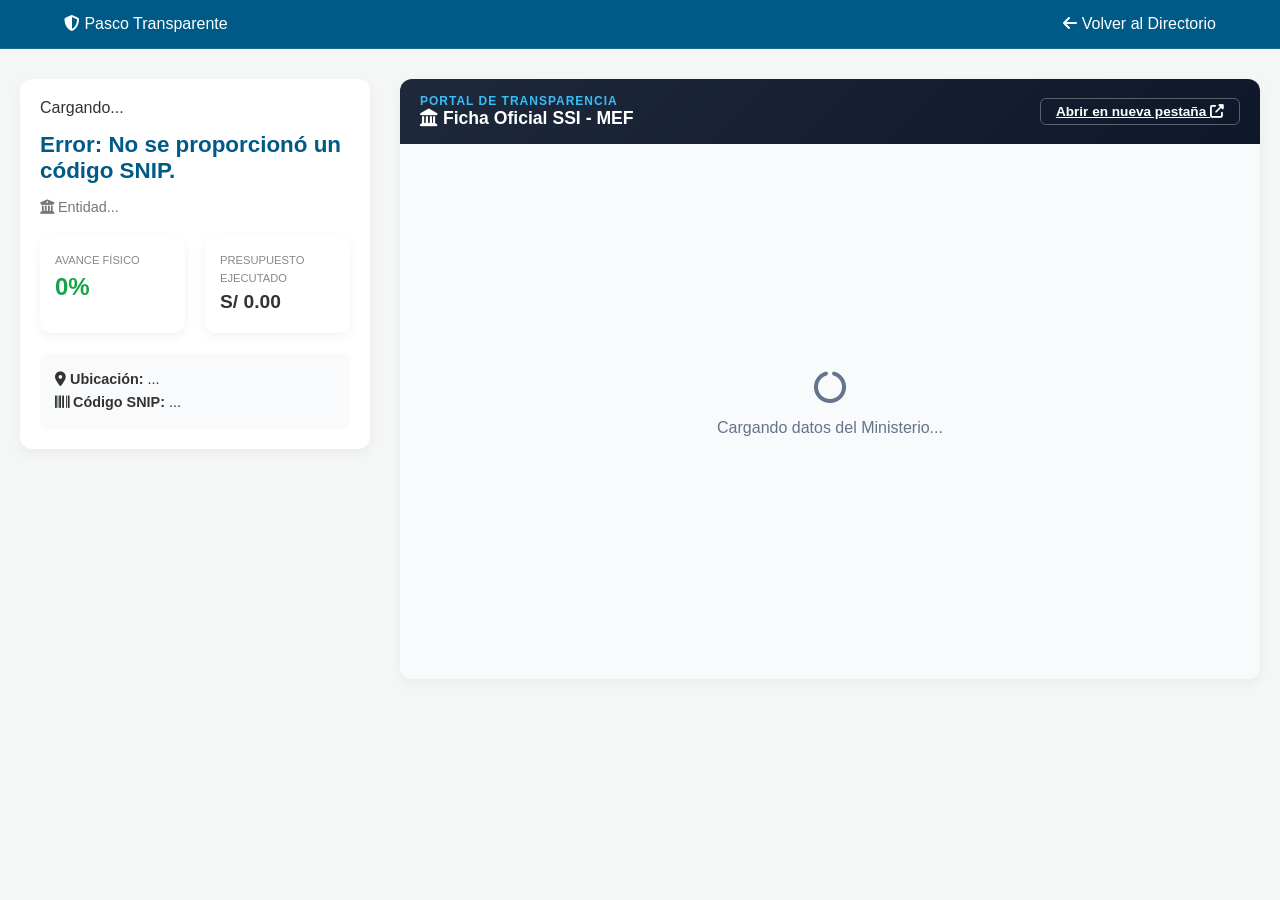
==== detalle_obra.html @ 2888a27a "cambios" ====
<!DOCTYPE html>
<html lang="es">
<head>
    <meta charset="UTF-8">
    <meta name="viewport" content="width=device-width, initial-scale=1.0">
    <title>Detalle de Obra - Pasco Transparente</title>
    <link rel="stylesheet" href="https://cdnjs.cloudflare.com/ajax/libs/font-awesome/6.4.0/css/all.min.css">
    <link rel="stylesheet" href="estilos.css">
</head>
<body class="bg-light">

    <header class="navbar" style="background: var(--primary-dark); padding: 15px 5%;">
        <div class="logo" style="color: white;"><i class="fa-solid fa-shield-halved"></i> Pasco Transparente</div>
        <a href="explorar.html" style="color: white; text-decoration: none;"><i class="fa-solid fa-arrow-left"></i> Volver al Directorio</a>
    </header>

    <main class="detalle-container">
        
        <section class="detalle-resumen card">
            <span id="det-estado" class="etiqueta-estado">Cargando...</span>
            <h1 id="det-titulo" style="font-size: 1.4rem; color: var(--primary-dark); margin: 15px 0;">Cargando título de la obra...</h1>
            <p id="det-entidad" style="color: var(--text-muted); font-size: 0.9rem; margin-bottom: 20px;"><i class="fa-solid fa-building-columns"></i> Entidad...</p>

            <div class="kpi-grid" style="grid-template-columns: 1fr 1fr; margin-bottom: 20px;">
                <div class="kpi-card" style="padding: 15px;">
                    <span style="font-size: 0.7rem; color: #888;">AVANCE FÍSICO</span>
                    <h2 id="det-avance" style="font-size: 1.5rem; color: #16a34a; margin: 5px 0;">0%</h2>
                </div>
                <div class="kpi-card" style="padding: 15px;">
                    <span style="font-size: 0.7rem; color: #888;">PRESUPUESTO EJECUTADO</span>
                    <h2 id="det-monto" style="font-size: 1.2rem; color: var(--text-main); margin: 5px 0;">S/ 0.00</h2>
                </div>
            </div>

            <div style="background: #f8fafc; padding: 15px; border-radius: 8px; font-size: 0.9rem; line-height: 1.6;">
                <strong><i class="fa-solid fa-location-dot"></i> Ubicación:</strong> <span id="det-ubicacion">...</span><br>
                <strong><i class="fa-solid fa-barcode"></i> Código SNIP:</strong> <span id="det-snip">...</span>
            </div>
        </section>

        <section class="detalle-ficha card" style="padding: 0; overflow: hidden;">
            <div style="background: linear-gradient(135deg, #1e293b 0%, #0f172a 100%); color: white; padding: 15px 20px; display: flex; justify-content: space-between; align-items: center;">
                <div>
                    <span style="display: block; font-size: 0.75rem; color: #38bdf8; font-weight: bold; letter-spacing: 1px;">PORTAL DE TRANSPARENCIA</span>
                    <h3 style="margin: 0; font-size: 1.1rem;"><i class="fa-solid fa-landmark"></i> Ficha Oficial SSI - MEF</h3>
                </div>
                <a id="link-mef-externo" href="#" target="_blank" class="btn-outline" style="border-color: rgba(255,255,255,0.3); color: white; padding: 5px 15px; font-size: 0.85rem;">
                    Abrir en nueva pestaña <i class="fa-solid fa-external-link-alt ms-1"></i>
                </a>
            </div>
            
            <div style="flex-grow: 1; background: #f8fafc; position: relative;">
                <div id="mensaje-carga-iframe" style="position: absolute; top: 50%; left: 50%; transform: translate(-50%, -50%); text-align: center; color: #64748b;">
                    <i class="fa-solid fa-circle-notch fa-spin fa-2x mb-2"></i>
                    <p>Cargando datos del Ministerio...</p>
                </div>
                
                <iframe id="iframe-mef" src="" width="100%" height="100%" style="border: none; min-height: 700px; position: relative; z-index: 10; display: none;"></iframe>
            </div>
        </section>

    </main>

    <script src="detalle.js"></script>
</body>
</html>
---- estilos.css ----
:root {
    --primary: #007bb5;
    --primary-dark: #005a87;
    --bg-color: #f4f7f6;
    --text-main: #333;
    --text-muted: #777;
    --white: #ffffff;
    --shadow: 0 4px 12px rgba(0,0,0,0.05);
}

body {
    background-color: var(--bg-color);
    margin: 0;
    font-family: 'Segoe UI', Roboto, sans-serif;
    color: var(--text-main);
}

/* --- HERO SECTION --- */
.hero {
    background: linear-gradient(rgba(17, 34, 51, 0.8), rgba(17, 34, 51, 0.9)), url('https://images.unsplash.com/photo-1486406146926-c627a92ad1ab?q=80&w=2070') center/cover;
    color: var(--white);
    padding: 20px 5%;
    min-height: 400px;
    display: flex;
    flex-direction: column;
}

.navbar {
    display: flex;
    justify-content: space-between;
    align-items: center;
    padding-bottom: 20px;
    border-bottom: 1px solid rgba(255,255,255,0.1);
}

.nav-links {
    list-style: none;
    display: flex;
    gap: 20px;
}

.nav-links a { color: var(--white); text-decoration: none; font-size: 0.9rem;}

.hero-content {
    text-align: center;
    max-width: 800px;
    margin: auto;
}

.hero-content h1 { font-size: 3rem; margin-bottom: 10px; }
.hero-content p { color: #ccc; line-height: 1.6; margin-bottom: 30px; }

/* Botones */
.btn-primary, .btn-outline {
    padding: 10px 24px;
    border-radius: 6px;
    cursor: pointer;
    font-weight: 600;
    border: none;
}
.btn-primary { background: var(--primary); color: white; }
.btn-outline { background: transparent; border: 1px solid white; color: white; }

/* --- CONTENEDOR DASHBOARD --- */
.dashboard-container {
    max-width: 1200px;
    margin: -40px auto 40px auto; /* Sube un poco sobre el hero */
    padding: 0 20px;
    display: flex;
    flex-direction: column;
    gap: 20px;
    position: relative;
    z-index: 10;
}

/* Tarjetas Generales */
.card, .nav-card, .kpi-card {
    background: var(--white);
    border-radius: 12px;
    box-shadow: var(--shadow);
    padding: 20px;
}

/* Nav Cards (Las 2 grandes) */
.nav-cards { display: grid; grid-template-columns: 1fr 1fr; gap: 20px; }
.nav-card { display: flex; align-items: center; gap: 15px; cursor: pointer; transition: transform 0.2s;}
.nav-card:hover { transform: translateY(-3px); }
.icon-box { width: 50px; height: 50px; border-radius: 10px; display: flex; justify-content: center; align-items: center; color: white; font-size: 1.5rem; }
.bg-blue { background: #e0f2fe; color: #0284c7; }
.bg-teal { background: #ccfbf1; color: #0f766e; }
.nav-card-text h3 { margin: 0 0 5px 0; font-size: 1.1rem; }
.nav-card-text p { margin: 0; font-size: 0.85rem; color: var(--text-muted); }
.arrow { margin-left: auto; color: #ccc; }

/* KPIs (Los 4 números) */
.kpi-grid { display: grid; grid-template-columns: repeat(4, 1fr); gap: 20px; }
.kpi-header { display: flex; justify-content: space-between; font-size: 0.8rem; font-weight: bold; color: var(--text-muted); }
.kpi-card h2 { margin: 15px 0 5px 0; font-size: 2rem; }
.kpi-card small { font-size: 0.75rem; color: #999; }
.text-green { color: #16a34a; }

/* Grid Principal (Mapa y Gráficos) */
.main-grid { display: grid; grid-template-columns: 2.5fr 1fr; gap: 20px; }
.side-widgets { display: flex; flex-direction: column; gap: 20px; }
.card-header { display: flex; justify-content: space-between; align-items: center; margin-bottom: 15px; }
.card-header h3 { margin: 0; }

/* El Mapa */
.map-container {
    height: 400px; /* IMPORTANTE: Ya no es 100vh */
    border-radius: 8px;
    background: #e9ecef;
}

/* Barras de Progreso */
.progress-bar { margin-bottom: 15px; }
.progress-label { display: flex; justify-content: space-between; font-size: 0.85rem; margin-bottom: 5px; font-weight: 600;}
.track { height: 8px; background: #eee; border-radius: 4px; overflow: hidden; }
.fill { height: 100%; border-radius: 4px; }
.bg-blue { background: var(--primary); }
.bg-purple { background: #8b5cf6; }
.bg-yellow { background: #eab308; }

.chart-container { position: relative; height: 200px; width: 100%; display: flex; justify-content: center;}
.text-center { text-align: center; }


/* MAPA */
/* --- ESTILOS EXCLUSIVOS PARA MAPA.HTML --- */
.mapa-fullscreen-body {
    margin: 0;
    padding: 0;
    overflow: hidden; /* Evita el scroll en la página entera */
}

.mapa-fullscreen {
    height: 100vh;
    width: 100vw;
    z-index: 1; /* El mapa va al fondo */
}

/* Botón flotante para regresar */
.btn-volver {
    position: absolute;
    top: 20px;
    left: 20px;
    z-index: 1000; /* Por encima del mapa de Leaflet */
    background-color: var(--white);
    color: var(--text-main);
    padding: 10px 20px;
    border-radius: 8px;
    text-decoration: none;
    font-weight: bold;
    box-shadow: 0 4px 15px rgba(0,0,0,0.15);
    display: flex;
    align-items: center;
    gap: 10px;
    transition: all 0.2s;
}

.btn-volver:hover {
    background-color: var(--primary);
    color: var(--white);
}

/* Panel lateral de filtros flotante */
.panel-filtros {
    position: absolute;
    top: 80px;
    left: 20px;
    z-index: 1000;
    background-color: rgba(255, 255, 255, 0.95);
    backdrop-filter: blur(5px);
    width: 320px;
    padding: 20px;
    border-radius: 12px;
    box-shadow: 0 5px 20px rgba(0,0,0,0.2);
    border-top: 4px solid var(--primary);
}

.panel-filtros h3 {
    margin-top: 0;
    margin-bottom: 20px;
    color: var(--primary-dark);
    display: flex;
    align-items: center;
    gap: 10px;
}

.grupo-filtro {
    margin-bottom: 15px;
}

.grupo-filtro label {
    display: block;
    font-size: 0.85rem;
    color: var(--text-muted);
    margin-bottom: 5px;
    font-weight: 600;
}

.grupo-filtro input, 
.grupo-filtro select {
    width: 100%;
    padding: 10px;
    border: 1px solid #ddd;
    border-radius: 6px;
    font-size: 0.9rem;
    outline: none;
    transition: border-color 0.2s;
}

.grupo-filtro input:focus, 
.grupo-filtro select:focus {
    border-color: var(--primary);
}

/* --- ESTILOS PARA EXPLORAR.HTML --- */
.hero-small {
    min-height: 200px;
    padding-bottom: 40px;
}
.hero-content-small { margin-top: 20px; }
.hero-content-small h1 { font-size: 2rem; margin-bottom: 5px; }

.explorar-container {
    max-width: 1200px;
    margin: -30px auto 40px auto;
    padding: 0 20px;
    display: grid;
    grid-template-columns: 300px 1fr; /* Columna izquierda fija, derecha flexible */
    gap: 30px;
    position: relative;
    z-index: 10;
}

.filtros-sidebar {
    height: fit-content;
    position: sticky;
    top: 20px;
}

.filtros-sidebar h3 { margin-top: 0; border-bottom: 1px solid #eee; padding-bottom: 15px; margin-bottom: 20px;}

/* Cuadrícula de Resultados */
.resultados-header h2 { margin-top: 0; font-size: 1.2rem; color: var(--primary-dark); }

.obras-grid {
    display: grid;
    grid-template-columns: repeat(auto-fill, minmax(320px, 1fr));
    gap: 20px;
}

/* Tarjeta de Obra Individual */
.obra-card {
    background: white;
    border-radius: 10px;
    box-shadow: var(--shadow);
    padding: 20px;
    display: flex;
    flex-direction: column;
    border-top: 4px solid var(--primary);
    transition: transform 0.2s, box-shadow 0.2s;
}

.obra-card:hover {
    transform: translateY(-5px);
    box-shadow: 0 8px 20px rgba(0,0,0,0.1);
}

.obra-card-titulo {
    font-size: 1rem;
    color: var(--text-main);
    margin: 10px 0;
    line-height: 1.4;
    display: -webkit-box;
    -webkit-line-clamp: 2; /* Corta el texto si es muy largo */
    -webkit-box-orient: vertical;
    overflow: hidden;
}

.obra-card-entidad { font-size: 0.8rem; color: var(--text-muted); margin-bottom: 15px; }
.obra-card-ubicacion { font-size: 0.85rem; color: #555; margin-bottom: 10px; }

.obra-card-footer {
    margin-top: auto;
    border-top: 1px solid #eee;
    padding-top: 15px;
}

/* --- ESTILOS PARA DETALLE_OBRA.HTML --- */
.detalle-container {
    max-width: 1300px;
    margin: 30px auto;
    padding: 0 20px;
    display: grid;
    grid-template-columns: 350px 1fr; /* Columna izquierda fija, derecha ocupa el resto */
    gap: 30px;
}

.detalle-resumen {
    height: fit-content;
    position: sticky;
    top: 20px;
}

.detalle-ficha {
    min-height: 600px;
    background: #ffffff;
    display: flex;
    flex-direction: column;
}

.scraping-area {
    flex-grow: 1;
    background: #f9fafb;
    border: 1px dashed #cbd5e1;
    border-radius: 8px;
    padding: 20px;
    overflow-y: auto;
}
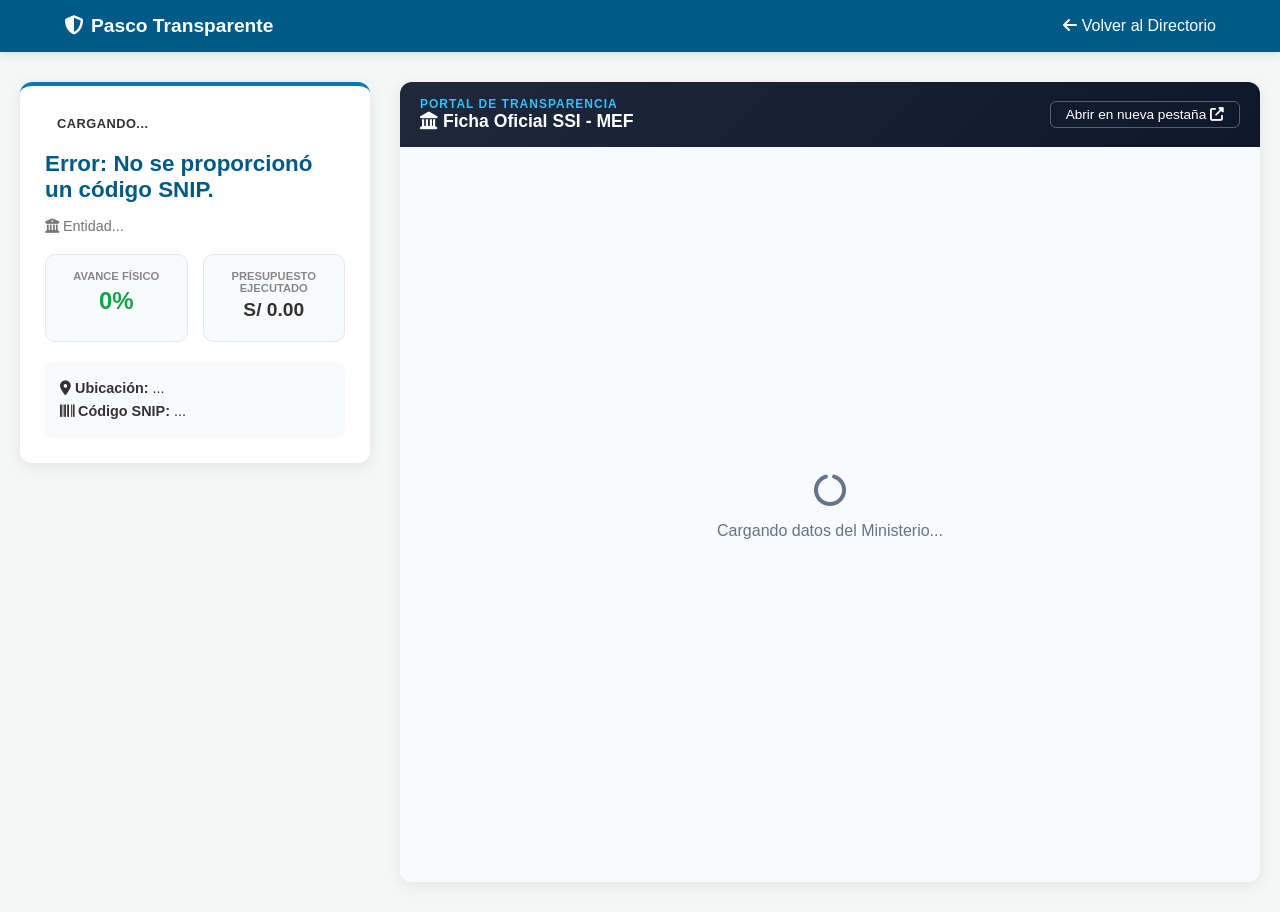
==== commit be17b634: "organizacion" ====
--- a/detalle_obra.html
+++ b/detalle_obra.html
@@ -5,12 +5,12 @@
     <meta name="viewport" content="width=device-width, initial-scale=1.0">
     <title>Detalle de Obra - Pasco Transparente</title>
     <link rel="stylesheet" href="https://cdnjs.cloudflare.com/ajax/libs/font-awesome/6.4.0/css/all.min.css">
-    <link rel="stylesheet" href="estilos.css">
+    <link rel="stylesheet" href="styles/estilos_detalle.css">
 </head>
 <body class="bg-light">
 
     <header class="navbar" style="background: var(--primary-dark); padding: 15px 5%;">
-        <div class="logo" style="color: white;"><i class="fa-solid fa-shield-halved"></i> Pasco Transparente</div>
+        <a href="index.html" class="logo" style="color: white; text-decoration:none;"><i class="fa-solid fa-shield-halved"></i> Pasco Transparente</a>
         <a href="explorar.html" style="color: white; text-decoration: none;"><i class="fa-solid fa-arrow-left"></i> Volver al Directorio</a>
     </header>
 
--- a/styles/estilos_detalle.css
+++ b/styles/estilos_detalle.css
@@ -0,0 +1,195 @@
+/* ==========================================
+   1. VARIABLES Y RESET GENERAL
+   ========================================== */
+:root {
+    --primary: #007bb5;
+    --primary-dark: #005a87;
+    --bg-color: #f4f7f6;
+    --text-main: #333333;
+    --text-muted: #777777;
+    --white: #ffffff;
+    --shadow: 0 4px 15px rgba(0,0,0,0.08);
+}
+
+* {
+    box-sizing: border-box;
+    font-family: 'Segoe UI', Roboto, Helvetica, Arial, sans-serif;
+}
+
+body {
+    background-color: var(--bg-color);
+    margin: 0;
+    padding: 0;
+    color: var(--text-main);
+}
+
+/* ==========================================
+   2. CABECERA SIMPLE
+   ========================================== */
+.navbar {
+    display: flex;
+    justify-content: space-between;
+    align-items: center;
+    background: var(--primary-dark);
+    padding: 15px 5%;
+    box-shadow: 0 2px 10px rgba(0,0,0,0.1);
+}
+
+.logo {
+    font-size: 1.2rem;
+    font-weight: bold;
+    color: var(--white);
+    text-decoration: none;
+    display: flex;
+    align-items: center;
+    gap: 8px;
+}
+
+.btn-volver {
+    color: var(--white);
+    text-decoration: none;
+    font-size: 0.95rem;
+    display: flex;
+    align-items: center;
+    gap: 8px;
+    transition: color 0.2s;
+}
+
+.btn-volver:hover {
+    color: #cbd5e1;
+}
+
+/* ==========================================
+   3. ESTRUCTURA DE DOS COLUMNAS
+   ========================================== */
+.detalle-container {
+    max-width: 1400px;
+    margin: 30px auto;
+    padding: 0 20px;
+    display: grid;
+    grid-template-columns: 350px 1fr; /* Izquierda fija, derecha ocupa el resto */
+    gap: 30px;
+    align-items: start; /* Para que la columna izquierda no se estire innecesariamente */
+}
+
+/* ==========================================
+   4. COLUMNA IZQUIERDA (RESUMEN)
+   ========================================== */
+.card {
+    background: var(--white);
+    border-radius: 12px;
+    box-shadow: var(--shadow);
+    padding: 25px;
+}
+
+.detalle-resumen {
+    position: sticky;
+    top: 20px; /* Se queda pegado mientras haces scroll en la derecha */
+    border-top: 4px solid var(--primary);
+}
+
+.etiqueta-estado {
+    display: inline-block;
+    padding: 5px 12px;
+    border-radius: 20px;
+    font-size: 0.8rem;
+    font-weight: bold;
+    text-transform: uppercase;
+    letter-spacing: 0.5px;
+}
+
+/* Tarjetitas internas de KPI (Avance y Presupuesto) */
+.kpi-grid {
+    display: grid;
+    grid-template-columns: 1fr 1fr;
+    gap: 15px;
+    margin-bottom: 25px;
+}
+
+.kpi-card {
+    background: #f8fafc;
+    border: 1px solid #e2e8f0;
+    border-radius: 10px;
+    padding: 15px;
+    text-align: center;
+}
+
+.kpi-card span {
+    display: block;
+    font-size: 0.7rem;
+    color: #64748b;
+    font-weight: 600;
+    margin-bottom: 5px;
+}
+
+.kpi-card h2 {
+    margin: 0;
+    font-size: 1.4rem;
+}
+
+/* ==========================================
+   5. COLUMNA DERECHA (IFRAME DEL MEF)
+   ========================================== */
+.detalle-ficha {
+    padding: 0; /* Quitamos el padding para que el iframe ocupe todo */
+    overflow: hidden;
+    display: flex;
+    flex-direction: column;
+    min-height: 800px; /* Altura generosa para la web del gobierno */
+}
+
+.ficha-header {
+    background: linear-gradient(135deg, #1e293b 0%, #0f172a 100%);
+    color: white;
+    padding: 15px 25px;
+    display: flex;
+    justify-content: space-between;
+    align-items: center;
+}
+
+.btn-outline {
+    background: transparent;
+    border: 1px solid rgba(255,255,255,0.3);
+    color: white;
+    padding: 8px 16px;
+    font-size: 0.85rem;
+    border-radius: 6px;
+    text-decoration: none;
+    transition: all 0.2s;
+}
+
+.btn-outline:hover {
+    background: rgba(255,255,255,0.1);
+    border-color: white;
+}
+
+.iframe-container {
+    flex-grow: 1;
+    background: #f8fafc;
+    position: relative;
+    width: 100%;
+}
+
+/* ==========================================
+   6. RESPONSIVE DESIGN (CELULARES Y TABLETS)
+   ========================================== */
+@media (max-width: 950px) {
+    .detalle-container {
+        grid-template-columns: 1fr; /* Cambia a una sola columna */
+    }
+    
+    .detalle-resumen {
+        position: relative; /* Quita el efecto sticky */
+        top: 0;
+    }
+    
+    .detalle-ficha {
+        min-height: 600px; /* Reduce un poco la altura en móviles */
+    }
+    
+    .ficha-header {
+        flex-direction: column;
+        gap: 15px;
+        text-align: center;
+    }
+}
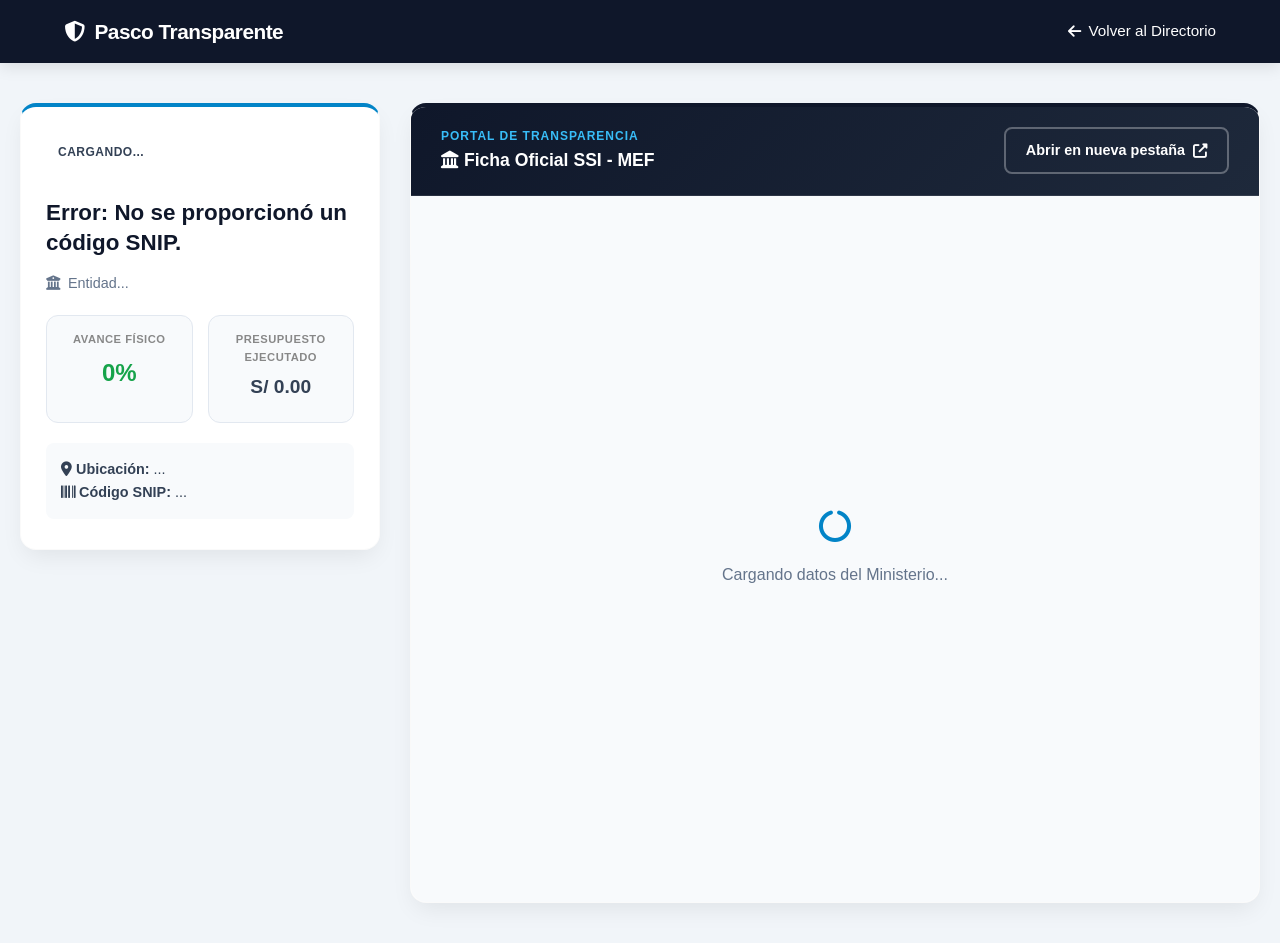
==== commit e87c1877: "ultimo" ====
--- a/detalle_obra.html
+++ b/detalle_obra.html
@@ -61,6 +61,6 @@
 
     </main>
 
-    <script src="detalle.js"></script>
+    <script src="js/detalle.js"></script>
 </body>
 </html>
--- a/styles/estilos_detalle.css
+++ b/styles/estilos_detalle.css
@@ -1,62 +1,84 @@
 /* ==========================================
-   1. VARIABLES Y RESET GENERAL
+   1. VARIABLES MODERNAS Y RESET
    ========================================== */
 :root {
-    --primary: #007bb5;
-    --primary-dark: #005a87;
-    --bg-color: #f4f7f6;
-    --text-main: #333333;
-    --text-muted: #777777;
-    --white: #ffffff;
-    --shadow: 0 4px 15px rgba(0,0,0,0.08);
+    /* Paleta de Colores Institucional Moderna */
+    --primary: #0284c7;        
+    --primary-dark: #0f172a;   
+    --primary-light: #e0f2fe;  
+    
+    --bg-app: #f1f5f9;         
+    --card-bg: #ffffff;        
+    
+    --text-main: #334155;      
+    --text-muted: #64748b;     
+    
+    /* Estados */
+    --success: #10b981;
+    --danger: #ef4444;
+    --warning: #f59e0b;
+
+    /* Sombras y Formas */
+    --shadow-sm: 0 4px 6px -1px rgba(0, 0, 0, 0.05);
+    --shadow-md: 0 10px 25px -5px rgba(0, 0, 0, 0.08);
+    --shadow-hover: 0 20px 25px -5px rgba(0, 0, 0, 0.1);
+    --radius-card: 16px;
+    --radius-btn: 8px;
 }
 
 * {
     box-sizing: border-box;
-    font-family: 'Segoe UI', Roboto, Helvetica, Arial, sans-serif;
-}
-
-body {
-    background-color: var(--bg-color);
+    font-family: 'Inter', 'Segoe UI', Roboto, Helvetica, Arial, sans-serif;
     margin: 0;
     padding: 0;
+}
+
+body {
+    background-color: var(--bg-app);
     color: var(--text-main);
-}
-
-/* ==========================================
-   2. CABECERA SIMPLE
+    line-height: 1.6;
+}
+
+/* ==========================================
+   2. CABECERA REDUCIDA ( NAVBAR )
    ========================================== */
 .navbar {
     display: flex;
     justify-content: space-between;
     align-items: center;
-    background: var(--primary-dark);
+    background: linear-gradient(135deg, rgba(15, 23, 42, 0.98) 0%, rgba(2, 132, 199, 0.9) 100%);
     padding: 15px 5%;
-    box-shadow: 0 2px 10px rgba(0,0,0,0.1);
+    box-shadow: 0 4px 15px rgba(0,0,0,0.1);
+    position: sticky;
+    top: 0;
+    z-index: 100;
 }
 
 .logo {
-    font-size: 1.2rem;
-    font-weight: bold;
-    color: var(--white);
+    font-size: 1.3rem;
+    font-weight: 800;
+    letter-spacing: -0.5px;
+    color: white;
     text-decoration: none;
     display: flex;
     align-items: center;
-    gap: 8px;
-}
-
-.btn-volver {
-    color: var(--white);
+    gap: 10px;
+}
+
+.navbar a:not(.logo) {
+    color: rgba(255, 255, 255, 0.85);
     text-decoration: none;
     font-size: 0.95rem;
+    font-weight: 500;
     display: flex;
     align-items: center;
     gap: 8px;
-    transition: color 0.2s;
-}
-
-.btn-volver:hover {
-    color: #cbd5e1;
+    transition: color 0.3s ease, transform 0.3s ease;
+}
+
+.navbar a:not(.logo):hover {
+    color: white;
+    transform: translateX(-3px); /* Pequeña animación hacia la izquierda */
 }
 
 /* ==========================================
@@ -64,38 +86,58 @@
    ========================================== */
 .detalle-container {
     max-width: 1400px;
-    margin: 30px auto;
+    margin: 40px auto;
     padding: 0 20px;
     display: grid;
-    grid-template-columns: 350px 1fr; /* Izquierda fija, derecha ocupa el resto */
+    grid-template-columns: 360px 1fr; /* Izquierda fija, derecha ocupa el resto */
     gap: 30px;
-    align-items: start; /* Para que la columna izquierda no se estire innecesariamente */
+    align-items: start;
 }
 
 /* ==========================================
    4. COLUMNA IZQUIERDA (RESUMEN)
    ========================================== */
 .card {
-    background: var(--white);
-    border-radius: 12px;
-    box-shadow: var(--shadow);
-    padding: 25px;
+    background: var(--card-bg);
+    border-radius: var(--radius-card);
+    box-shadow: var(--shadow-md);
+    border: 1px solid rgba(0,0,0,0.02);
 }
 
 .detalle-resumen {
     position: sticky;
-    top: 20px; /* Se queda pegado mientras haces scroll en la derecha */
+    top: 90px; /* Queda flotando al hacer scroll, respetando el navbar */
+    padding: 30px 25px;
     border-top: 4px solid var(--primary);
 }
 
 .etiqueta-estado {
     display: inline-block;
-    padding: 5px 12px;
+    padding: 6px 12px;
     border-radius: 20px;
-    font-size: 0.8rem;
-    font-weight: bold;
+    font-size: 0.75rem;
+    font-weight: 700;
     text-transform: uppercase;
     letter-spacing: 0.5px;
+    margin-bottom: 15px;
+}
+
+#det-titulo {
+    font-size: 1.3rem;
+    color: var(--primary-dark);
+    font-weight: 800;
+    line-height: 1.3;
+    margin-bottom: 10px;
+}
+
+#det-entidad {
+    color: var(--text-muted);
+    font-size: 0.9rem;
+    font-weight: 500;
+    margin-bottom: 25px;
+    display: flex;
+    align-items: center;
+    gap: 8px;
 }
 
 /* Tarjetitas internas de KPI (Avance y Presupuesto) */
@@ -109,87 +151,150 @@
 .kpi-card {
     background: #f8fafc;
     border: 1px solid #e2e8f0;
-    border-radius: 10px;
+    border-radius: 12px;
     padding: 15px;
     text-align: center;
+    transition: transform 0.2s, box-shadow 0.2s;
+}
+
+.kpi-card:hover {
+    transform: translateY(-3px);
+    box-shadow: var(--shadow-sm);
+    border-color: #cbd5e1;
 }
 
 .kpi-card span {
     display: block;
     font-size: 0.7rem;
-    color: #64748b;
-    font-weight: 600;
+    color: var(--text-muted);
+    font-weight: 700;
     margin-bottom: 5px;
+    text-transform: uppercase;
+    letter-spacing: 0.5px;
 }
 
 .kpi-card h2 {
     margin: 0;
-    font-size: 1.4rem;
+    font-size: 1.5rem;
+    font-weight: 800;
+}
+
+.kpi-card h2#det-avance { color: var(--success); }
+.kpi-card h2#det-monto { color: var(--text-main); }
+
+/* Caja de Ubicación y SNIP */
+.info-extra {
+    background: #f8fafc;
+    padding: 20px;
+    border-radius: 12px;
+    font-size: 0.9rem;
+    line-height: 1.8;
+    color: var(--text-main);
+    border: 1px solid #e2e8f0;
+}
+
+.info-extra strong {
+    color: var(--primary-dark);
+    font-weight: 600;
 }
 
 /* ==========================================
    5. COLUMNA DERECHA (IFRAME DEL MEF)
    ========================================== */
 .detalle-ficha {
-    padding: 0; /* Quitamos el padding para que el iframe ocupe todo */
+    padding: 0 !important; /* Forzamos quitar padding para diseño limpio */
     overflow: hidden;
     display: flex;
     flex-direction: column;
-    min-height: 800px; /* Altura generosa para la web del gobierno */
-}
-
-.ficha-header {
-    background: linear-gradient(135deg, #1e293b 0%, #0f172a 100%);
-    color: white;
-    padding: 15px 25px;
-    display: flex;
-    justify-content: space-between;
-    align-items: center;
+    min-height: 800px;
+    border-top: 4px solid var(--primary-dark);
+}
+
+.detalle-ficha > div:first-child {
+    background: linear-gradient(135deg, #0f172a 0%, #1e293b 100%) !important;
+    padding: 20px 30px !important;
+    display: flex !important;
+    justify-content: space-between !important;
+    align-items: center !important;
+    border-bottom: 1px solid rgba(255,255,255,0.1);
 }
 
 .btn-outline {
     background: transparent;
-    border: 1px solid rgba(255,255,255,0.3);
-    color: white;
-    padding: 8px 16px;
-    font-size: 0.85rem;
-    border-radius: 6px;
+    border: 2px solid rgba(255,255,255,0.3) !important;
+    color: white !important;
+    padding: 10px 20px !important;
+    font-size: 0.9rem !important;
+    font-weight: 600;
+    border-radius: var(--radius-btn) !important;
     text-decoration: none;
-    transition: all 0.2s;
+    transition: all 0.3s ease !important;
+    display: inline-flex;
+    align-items: center;
+    gap: 8px;
 }
 
 .btn-outline:hover {
-    background: rgba(255,255,255,0.1);
-    border-color: white;
-}
-
-.iframe-container {
+    background: rgba(255,255,255,0.1) !important;
+    border-color: white !important;
+    transform: translateY(-2px);
+}
+
+/* Contenedor del Iframe */
+#contenedor-scraping, .iframe-container {
     flex-grow: 1;
     background: #f8fafc;
     position: relative;
     width: 100%;
 }
 
+#mensaje-carga-iframe {
+    display: flex;
+    flex-direction: column;
+    align-items: center;
+    justify-content: center;
+    height: 100%;
+    color: var(--text-muted);
+}
+
+#mensaje-carga-iframe i {
+    color: var(--primary);
+    margin-bottom: 20px;
+}
+
 /* ==========================================
    6. RESPONSIVE DESIGN (CELULARES Y TABLETS)
    ========================================== */
-@media (max-width: 950px) {
+@media (max-width: 1024px) {
+    .detalle-container {
+        grid-template-columns: 300px 1fr; 
+    }
+}
+
+@media (max-width: 850px) {
     .detalle-container {
         grid-template-columns: 1fr; /* Cambia a una sola columna */
+        margin-top: 20px;
     }
     
     .detalle-resumen {
-        position: relative; /* Quita el efecto sticky */
+        position: relative; /* Quita el efecto sticky en móviles */
         top: 0;
     }
     
     .detalle-ficha {
-        min-height: 600px; /* Reduce un poco la altura en móviles */
-    }
-    
-    .ficha-header {
+        min-height: 700px;
+    }
+    
+    .detalle-ficha > div:first-child {
         flex-direction: column;
         gap: 15px;
         text-align: center;
     }
+}
+
+@media (max-width: 480px) {
+    .kpi-grid {
+        grid-template-columns: 1fr; /* KPIs en una columna en celulares muy pequeños */
+    }
 }
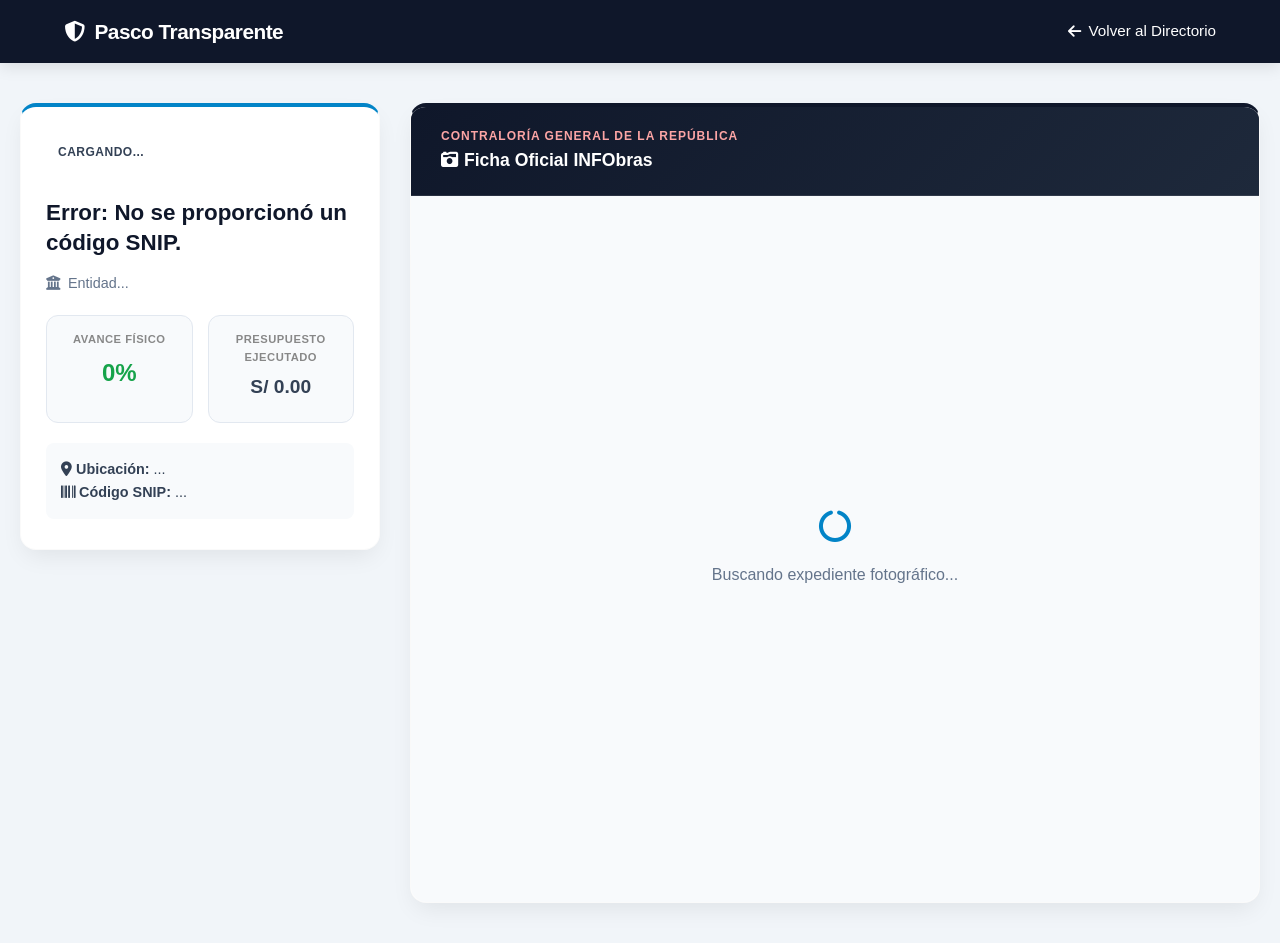
==== commit c2fe82ce: "cambios" ====
--- a/detalle_obra.html
+++ b/detalle_obra.html
@@ -39,12 +39,12 @@
         </section>
 
         <section class="detalle-ficha card" style="padding: 0; overflow: hidden;">
-            <div style="background: linear-gradient(135deg, #1e293b 0%, #0f172a 100%); color: white; padding: 15px 20px; display: flex; justify-content: space-between; align-items: center;">
+            <div style="background: linear-gradient(135deg, #dc2626 0%, #991b1b 100%); color: white; padding: 15px 20px; display: flex; justify-content: space-between; align-items: center;">
                 <div>
-                    <span style="display: block; font-size: 0.75rem; color: #38bdf8; font-weight: bold; letter-spacing: 1px;">PORTAL DE TRANSPARENCIA</span>
-                    <h3 style="margin: 0; font-size: 1.1rem;"><i class="fa-solid fa-landmark"></i> Ficha Oficial SSI - MEF</h3>
+                    <span style="display: block; font-size: 0.75rem; color: #fca5a5; font-weight: bold; letter-spacing: 1px;">CONTRALORÍA GENERAL DE LA REPÚBLICA</span>
+                    <h3 style="margin: 0; font-size: 1.1rem;"><i class="fa-solid fa-camera-retro"></i> Ficha Oficial INFObras</h3>
                 </div>
-                <a id="link-mef-externo" href="#" target="_blank" class="btn-outline" style="border-color: rgba(255,255,255,0.3); color: white; padding: 5px 15px; font-size: 0.85rem;">
+                <a id="link-infobras-externo" href="#" target="_blank" class="btn-outline" style="border-color: rgba(255,255,255,0.3); color: white; padding: 5px 15px; font-size: 0.85rem; display: none;">
                     Abrir en nueva pestaña <i class="fa-solid fa-external-link-alt ms-1"></i>
                 </a>
             </div>
@@ -52,15 +52,15 @@
             <div style="flex-grow: 1; background: #f8fafc; position: relative;">
                 <div id="mensaje-carga-iframe" style="position: absolute; top: 50%; left: 50%; transform: translate(-50%, -50%); text-align: center; color: #64748b;">
                     <i class="fa-solid fa-circle-notch fa-spin fa-2x mb-2"></i>
-                    <p>Cargando datos del Ministerio...</p>
+                    <p>Buscando expediente fotográfico...</p>
                 </div>
                 
-                <iframe id="iframe-mef" src="" width="100%" height="100%" style="border: none; min-height: 700px; position: relative; z-index: 10; display: none;"></iframe>
+                <iframe id="iframe-infobras" src="" width="100%" height="100%" style="border: none; min-height: 700px; position: relative; z-index: 10; display: none;"></iframe>
             </div>
         </section>
 
     </main>
 
-    <script src="js/detalle.js"></script>
+    <script src="js/detalle.js?v=3"></script>
 </body>
 </html>
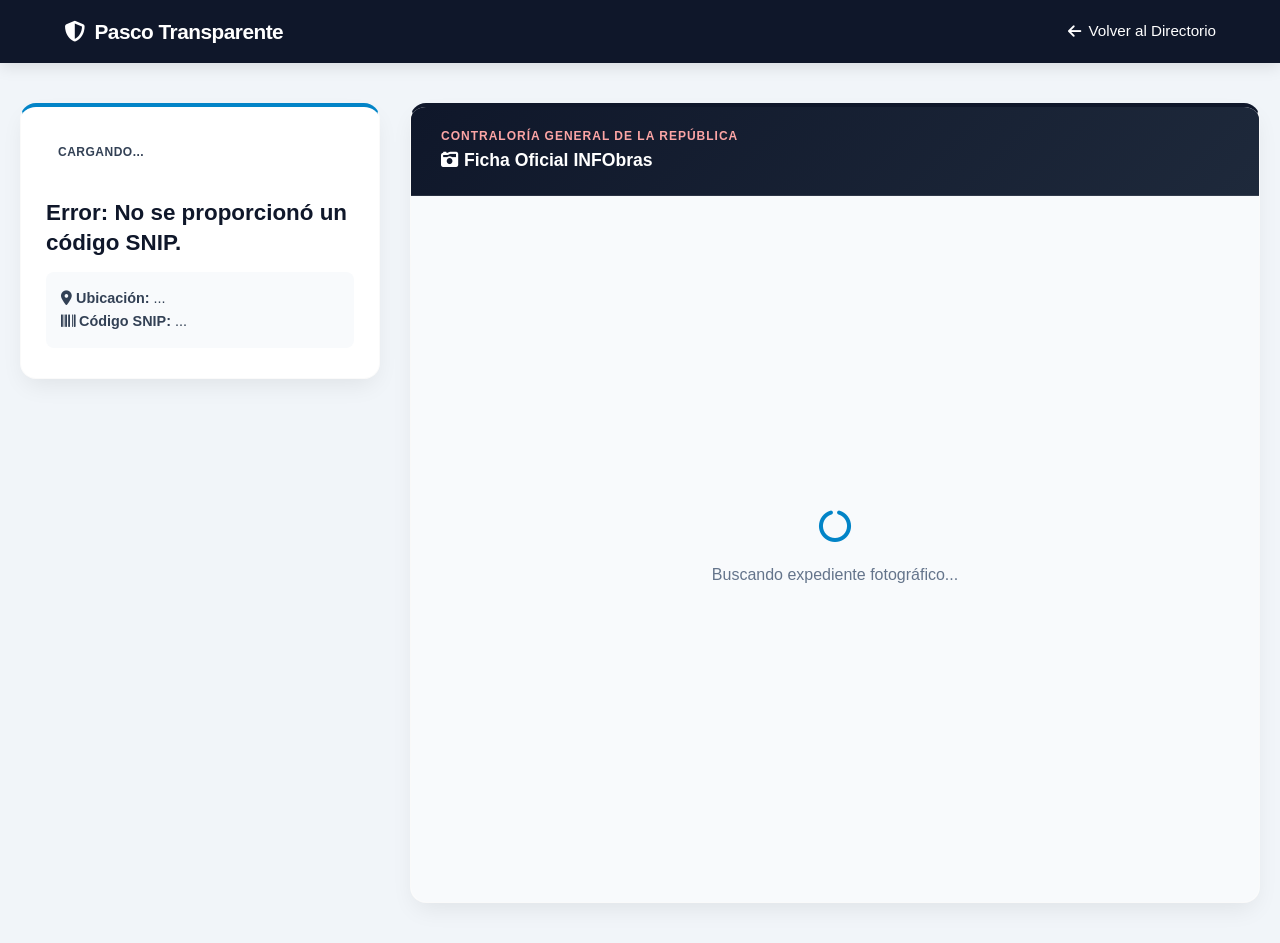
==== commit 0c8193ea: "parche eliminiacion de avance fisico" ====
--- a/detalle_obra.html
+++ b/detalle_obra.html
@@ -19,18 +19,9 @@
         <section class="detalle-resumen card">
             <span id="det-estado" class="etiqueta-estado">Cargando...</span>
             <h1 id="det-titulo" style="font-size: 1.4rem; color: var(--primary-dark); margin: 15px 0;">Cargando título de la obra...</h1>
-            <p id="det-entidad" style="color: var(--text-muted); font-size: 0.9rem; margin-bottom: 20px;"><i class="fa-solid fa-building-columns"></i> Entidad...</p>
+            
 
-            <div class="kpi-grid" style="grid-template-columns: 1fr 1fr; margin-bottom: 20px;">
-                <div class="kpi-card" style="padding: 15px;">
-                    <span style="font-size: 0.7rem; color: #888;">AVANCE FÍSICO</span>
-                    <h2 id="det-avance" style="font-size: 1.5rem; color: #16a34a; margin: 5px 0;">0%</h2>
-                </div>
-                <div class="kpi-card" style="padding: 15px;">
-                    <span style="font-size: 0.7rem; color: #888;">PRESUPUESTO EJECUTADO</span>
-                    <h2 id="det-monto" style="font-size: 1.2rem; color: var(--text-main); margin: 5px 0;">S/ 0.00</h2>
-                </div>
-            </div>
+
 
             <div style="background: #f8fafc; padding: 15px; border-radius: 8px; font-size: 0.9rem; line-height: 1.6;">
                 <strong><i class="fa-solid fa-location-dot"></i> Ubicación:</strong> <span id="det-ubicacion">...</span><br>
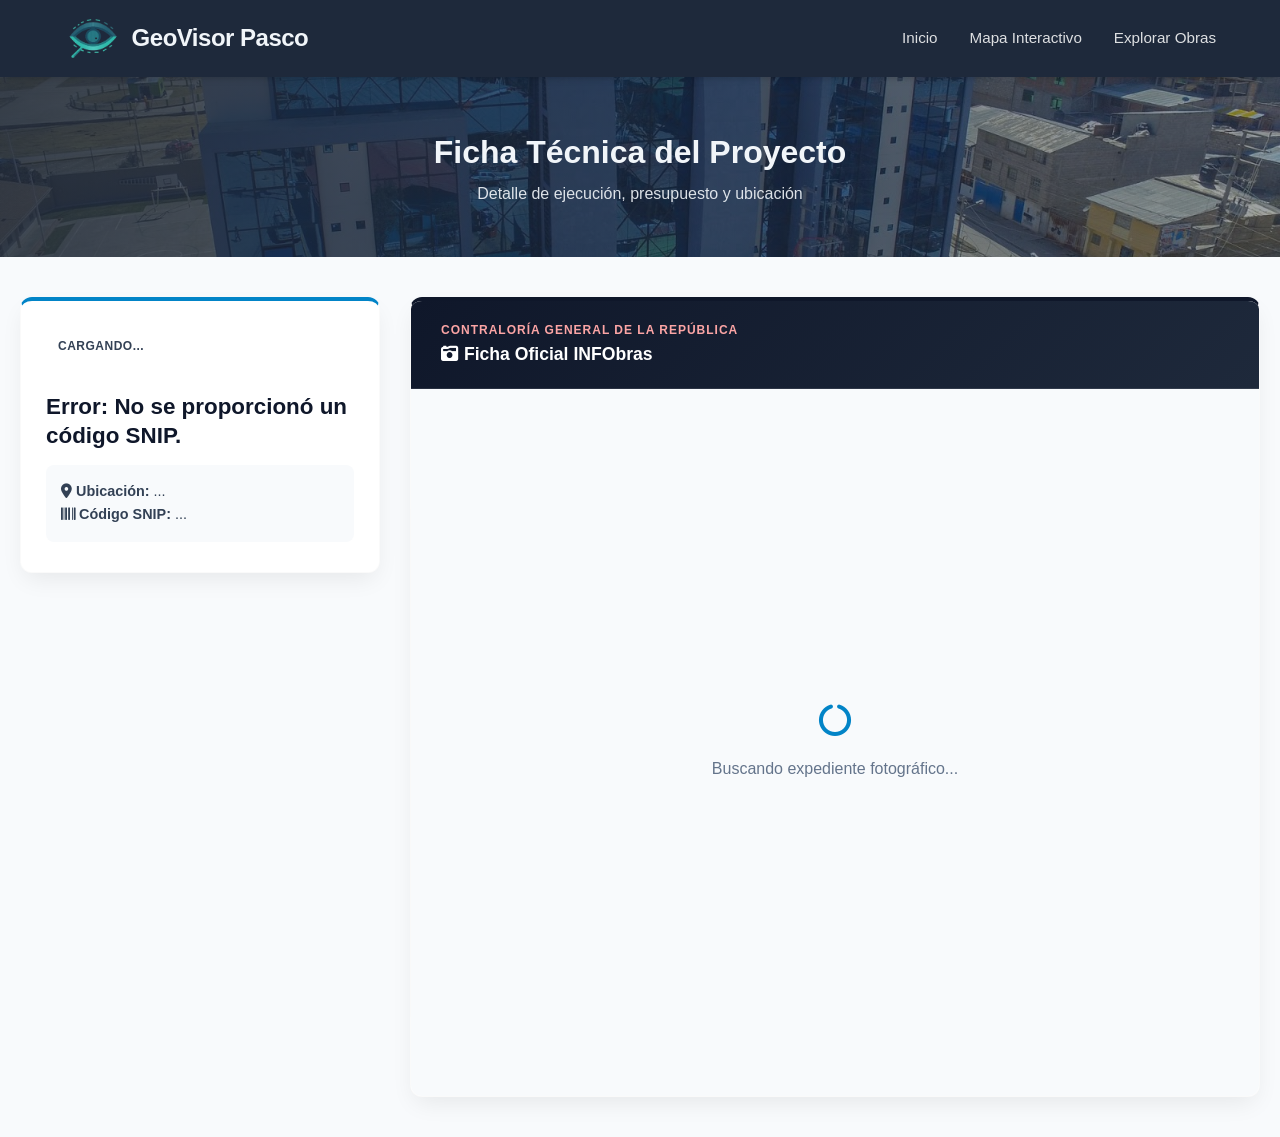
==== commit b6ff9569: "ultimos cambios VF" ====
--- a/detalle_obra.html
+++ b/detalle_obra.html
@@ -6,12 +6,35 @@
     <title>Detalle de Obra - Pasco Transparente</title>
     <link rel="stylesheet" href="https://cdnjs.cloudflare.com/ajax/libs/font-awesome/6.4.0/css/all.min.css">
     <link rel="stylesheet" href="styles/estilos_detalle.css">
+    <link rel="icon" type="image/png" href="img/logo02.png">
 </head>
 <body class="bg-light">
+    <div id="preloader">
+        <div class="preloader-content">
+            <img src="img/logo02.png" alt="Cargando Pasco Transparente" class="preloader-logo">
+            <div class="spinner"></div>
+        </div>
+    </div>
+    <header class="header-global">
+        <nav class="navbar">
+            <a href="index.html" class="logo" style="text-decoration:none;">
+    <img src="img/logo02.png" alt="Logo Pasco Transparente" class="logo-img">GeoVisor Pasco
+</a>
+            <ul class="nav-links" id="nav-links">
+            <li><a href="index.html" class="nav-item">Inicio</a></li>
+            <li><a href="mapa.html" class="nav-item">Mapa Interactivo</a></li>
+            <li><a href="explorar.html" class="nav-item">Explorar Obras</a></li>
+        </ul>
+        </nav>
 
-    <header class="navbar" style="background: var(--primary-dark); padding: 15px 5%;">
-        <a href="index.html" class="logo" style="color: white; text-decoration:none;"><i class="fa-solid fa-shield-halved"></i> Pasco Transparente</a>
-        <a href="explorar.html" style="color: white; text-decoration: none;"><i class="fa-solid fa-arrow-left"></i> Volver al Directorio</a>
+        <div class="banner-hero">
+            <img src="img/banner.jpg" alt="Fondo de obras" class="banner-bg">
+            <div class="banner-overlay"></div>
+            <div class="banner-content">
+                <h1>Ficha Técnica del Proyecto</h1>
+                <p>Detalle de ejecución, presupuesto y ubicación</p>
+            </div>
+        </div>
     </header>
 
     <main class="detalle-container">
--- a/styles/estilos_detalle.css
+++ b/styles/estilos_detalle.css
@@ -38,15 +38,86 @@
     color: var(--text-main);
     line-height: 1.6;
 }
-
+/* =======================================================
+   PANTALLA DE CARGA (PRELOADER)
+======================================================= */
+#preloader {
+    position: fixed;
+    top: 0;
+    left: 0;
+    width: 100%;
+    height: 100vh;
+    background-color: var(--color-primario); /* Fondo institucional oscuro */
+    z-index: 9999; /* Asegura que esté por encima de TODO (mapas, modales, menús) */
+    display: flex;
+    justify-content: center;
+    align-items: center;
+    transition: opacity 0.5s ease, visibility 0.5s ease;
+}
+
+.preloader-content {
+    display: flex;
+    flex-direction: column;
+    align-items: center;
+    gap: 25px; /* Separación entre el logo y el círculo de carga */
+}
+
+.preloader-logo {
+    height: 80px; /* Un poco más grande que en la barra de navegación */
+    width: auto;
+    /* Animación de latido (crece y se encoge suavemente) */
+    animation: latido 1.5s infinite alternate ease-in-out;
+}
+
+/* El círculo que gira */
+.spinner {
+    width: 40px;
+    height: 40px;
+    border: 3px solid rgba(255, 255, 255, 0.1); /* Borde transparente */
+    border-top-color: var(--color-secundario); /* Borde azul brillante que gira */
+    border-radius: 50%;
+    animation: girar 1s linear infinite;
+}
+
+/* Clase que aplicará JavaScript para ocultarlo con un desvanecimiento (Fade-out) */
+.preloader-oculto {
+    opacity: 0;
+    visibility: hidden;
+}
+
+/* Keyframes de las animaciones */
+@keyframes latido {
+    0% { transform: scale(0.95); opacity: 0.8; }
+    100% { transform: scale(1.05); opacity: 1; }
+}
+
+@keyframes girar {
+    to { transform: rotate(360deg); }
+}
 /* ==========================================
    2. CABECERA REDUCIDA ( NAVBAR )
    ========================================== */
+/* Agrega esto para controlar el tamaño de tu nuevo logo */
+.navbar .logo {
+    display: flex;
+    align-items: center;
+}
+
+.logo-img {
+    height: 45px; /* Ajusta este número si lo quieres más grande o más pequeño */
+    width: auto;  /* Esto mantiene las proporciones correctas */
+    transition: transform 0.3s ease;
+}
+
+/* Opcional: Un pequeño efecto cuando pasen el mouse sobre el logo */
+.logo-img:hover {
+    transform: scale(1.05);
+}
 .navbar {
     display: flex;
     justify-content: space-between;
     align-items: center;
-    background: linear-gradient(135deg, rgba(15, 23, 42, 0.98) 0%, rgba(2, 132, 199, 0.9) 100%);
+    background: linear-gradient(to right, rgba(30, 41, 59, 0.85), rgba(30, 41, 59, 0.4)); 
     padding: 15px 5%;
     box-shadow: 0 4px 15px rgba(0,0,0,0.1);
     position: sticky;
@@ -261,7 +332,116 @@
     color: var(--primary);
     margin-bottom: 20px;
 }
-
+/* =======================================================
+   1. VARIABLES Y DISEÑO DEL SISTEMA (Idéntico)
+======================================================= */
+:root {
+    --color-primario: #1e293b;    
+    --color-secundario: #3b82f6;  
+    --color-acento: #10b981;      
+    --bg-body: #f8fafc;           
+    --bg-superficie: #ffffff;     
+    --texto-principal: #334155;   
+    --texto-claro: #f1f5f9;       
+    --texto-gris: #64748b;
+    --sombra-suave: 0 4px 6px -1px rgba(0, 0, 0, 0.1), 0 2px 4px -1px rgba(0, 0, 0, 0.06);
+    --transicion: all 0.3s ease;
+    --radius-card: 12px;
+    --fuente-base: 'Inter', system-ui, -apple-system, sans-serif;
+}
+
+body {
+    font-family: var(--fuente-base);
+    background-color: var(--bg-body);
+    color: var(--texto-principal);
+    line-height: 1.6;
+    margin: 0;
+    padding: 0;
+}
+
+a { text-decoration: none; color: inherit; }
+
+/* =======================================================
+   2. HEADER Y NAVEGACIÓN
+======================================================= */
+.header-global { display: flex; flex-direction: column; }
+
+.navbar {
+    background-color: var(--color-primario);
+    padding: 1rem 5%;
+    display: flex;
+    justify-content: space-between;
+    align-items: center;
+    position: sticky;
+    top: 0;
+    z-index: 1000;
+    box-shadow: var(--sombra-suave);
+}
+
+.navbar .logo { color: var(--texto-claro); font-size: 1.5rem; font-weight: 700; }
+.navbar .logo i { color: var(--color-secundario); margin-right: 5px; }
+
+.nav-links { display: flex; gap: 2rem; list-style: none; margin: 0; padding: 0; }
+
+.nav-links a {
+    color: var(--texto-claro);
+    font-weight: 500;
+    font-size: 0.95rem;
+    padding: 0.5rem 0;
+    position: relative;
+    transition: var(--transicion);
+}
+
+.nav-links a::after {
+    content: '';
+    position: absolute; bottom: 0; left: 0;
+    width: 0%; height: 2px;
+    background-color: var(--color-secundario);
+    transition: var(--transicion);
+}
+
+.nav-links a:hover::after { width: 100%; }
+.nav-links a:hover { color: var(--bg-superficie); }
+
+/* =======================================================
+   3. BANNER HERO
+======================================================= */
+.banner-hero {
+    position: relative; 
+    height: 180px; 
+    display: flex; 
+    align-items: center; 
+    justify-content: center; 
+    overflow: hidden;
+}
+
+.banner-bg { 
+    position: absolute; top: 0; left: 0; width: 100%; height: 100%; object-fit: cover; z-index: 1; 
+}
+
+.banner-overlay {
+    position: absolute; top: 0; left: 0; width: 100%; height: 100%;
+    background: linear-gradient(to right, rgba(30, 41, 59, 0.85), rgba(30, 41, 59, 0.4)); z-index: 2;
+}
+
+.banner-content { 
+    position: relative; z-index: 3; text-align: center; color: var(--texto-claro); 
+    padding: 0 20px; max-width: 900px;
+}
+
+.banner-content h1 { 
+    font-size: 2rem; font-weight: 800; margin: 0 0 0.2rem 0; 
+}
+
+.banner-content p { 
+    font-size: 1rem; opacity: 0.9; margin: 0;
+}
+
+/* =======================================================
+AQUÍ ABAJO YA PUEDES DEJAR TODO EL CSS DE TUS TARJETAS 
+DE DETALLE (CONTENEDOR, GRÁFICOS, TEXTOS)
+======================================================= 
+*/
 /* ==========================================
    6. RESPONSIVE DESIGN (CELULARES Y TABLETS)
    ========================================== */
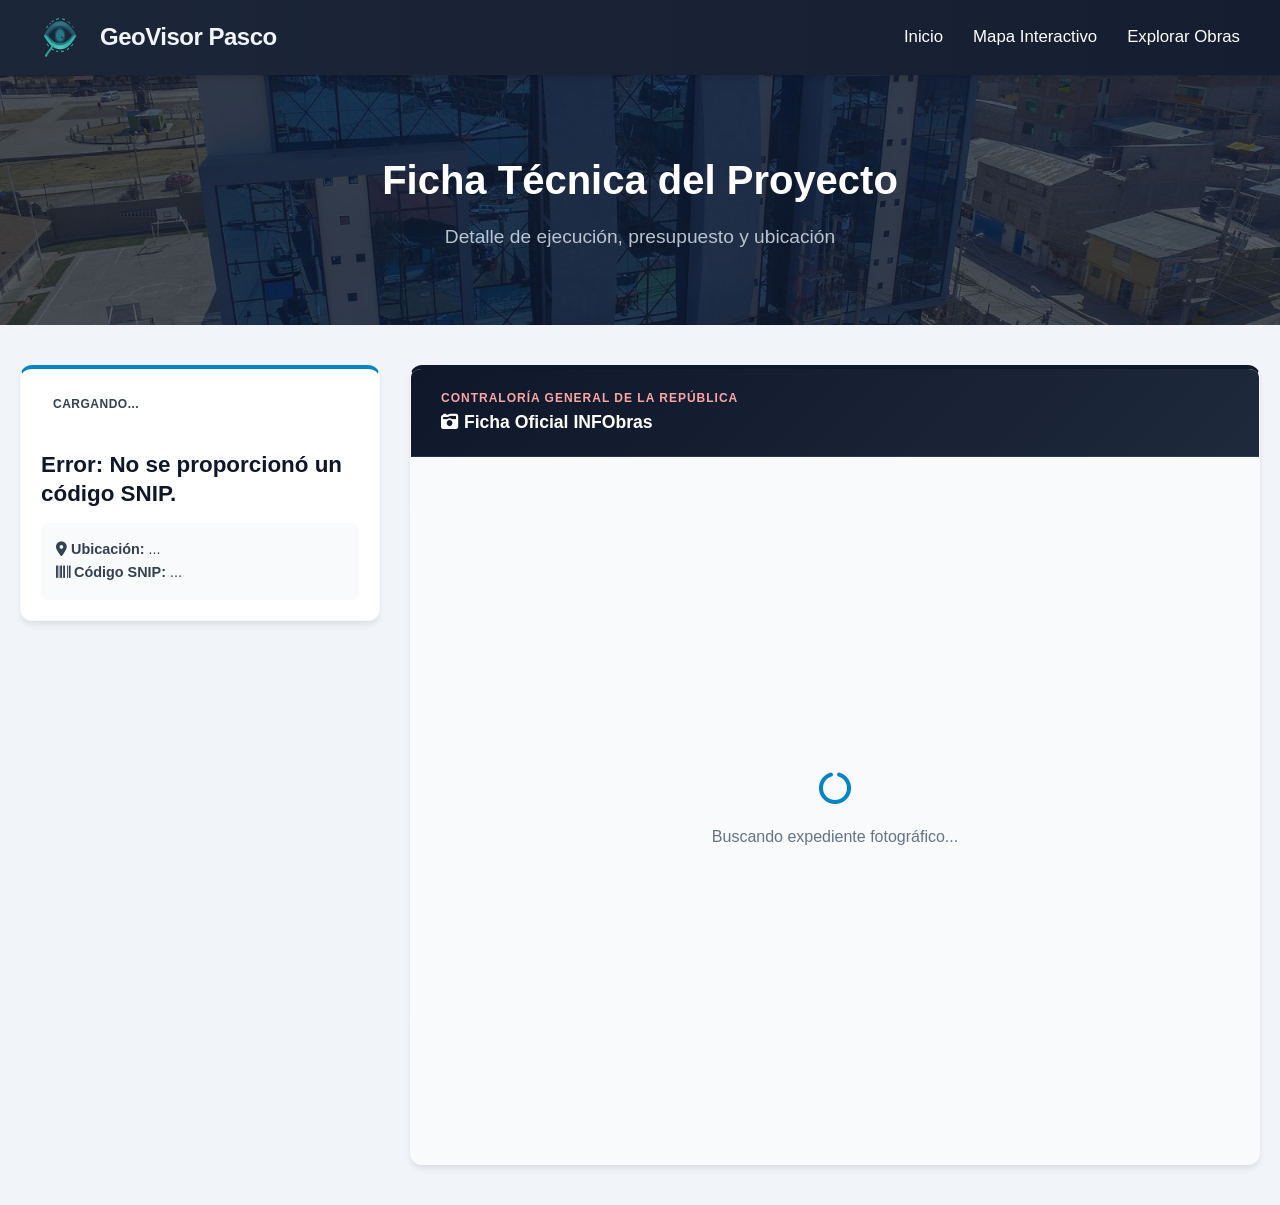
==== commit 6eaaf853: "ultima actualizacion" ====
--- a/detalle_obra.html
+++ b/detalle_obra.html
@@ -6,6 +6,9 @@
     <title>Detalle de Obra - Pasco Transparente</title>
     <link rel="stylesheet" href="https://cdnjs.cloudflare.com/ajax/libs/font-awesome/6.4.0/css/all.min.css">
     <link rel="stylesheet" href="styles/estilos_detalle.css">
+    <!-- Estilos principales y del menú -->
+    <link rel="stylesheet" href="styles/estilos_main.css">
+    <link rel="stylesheet" href="styles/menu.css">
     <link rel="icon" type="image/png" href="img/logo02.png">
 </head>
 <body class="bg-light">
@@ -15,16 +18,31 @@
             <div class="spinner"></div>
         </div>
     </div>
+    <!-- 1. BOTÓN HAMBURGUESA FLOTANTE -->
+    <button id="btn-menu" class="btn-hamburguesa">
+        <span class="linea"></span>
+        <span class="linea"></span>
+        <span class="linea"></span>
+    </button>
+
+    <!-- 2. MENÚ LATERAL OCULTO -->
+    <nav id="menu-lateral" class="menu-lateral">
+        <ul class="lista-menu">
+            <li><a href="index.html">Inicio</a></li>
+            <li><a href="mapa.html">Mapa</a></li>
+            <li><a href="explorar.html">Explorar</a></li>
+        </ul>
+    </nav>
     <header class="header-global">
         <nav class="navbar">
             <a href="index.html" class="logo" style="text-decoration:none;">
     <img src="img/logo02.png" alt="Logo Pasco Transparente" class="logo-img">GeoVisor Pasco
 </a>
-            <ul class="nav-links" id="nav-links">
-            <li><a href="index.html" class="nav-item">Inicio</a></li>
-            <li><a href="mapa.html" class="nav-item">Mapa Interactivo</a></li>
-            <li><a href="explorar.html" class="nav-item">Explorar Obras</a></li>
-        </ul>
+            <ul class="nav-links-desktop">
+                <li><a href="index.html">Inicio</a></li>
+                <li><a href="mapa.html">Mapa Interactivo</a></li>
+                <li><a href="explorar.html">Explorar Obras</a></li>
+            </ul>
         </nav>
 
         <div class="banner-hero">
@@ -76,5 +94,6 @@
     </main>
 
     <script src="js/detalle.js?v=3"></script>
+    <script src="js/menu.js"></script>
 </body>
 </html>
--- a/styles/estilos_main.css
+++ b/styles/estilos_main.css
@@ -0,0 +1,589 @@
+/* ==========================================================================
+   1. VARIABLES GLOBALES (Paleta de colores y medidas)
+   ========================================================================== */
+:root {
+    --color-primario: #0f172a;      /* Azul oscuro (Header/Footer) */
+    --color-secundario: #0284c7;    /* Azul claro (Botones, íconos) */
+    --color-acento: #10b981;        /* Verde (Éxito, Ejecución) */
+    --color-alerta: #f59e0b;        /* Naranja (Terminadas/Atención) */
+    
+    --fondo-body: #f1f5f9;          /* Gris muy claro para el fondo */
+    --fondo-tarjetas: #ffffff;      /* Blanco para las cards */
+    
+    --texto-principal: #334155;     /* Gris oscuro para texto general */
+    --texto-secundario: #64748b;    /* Gris medio para subtítulos */
+    --texto-gris: #94a3b8;
+    
+    --borde-color: #e2e8f0;
+    --radius-card: 12px;
+    --sombra-card: 0 4px 6px -1px rgba(0, 0, 0, 0.1);
+    --sombra-hover: 0 10px 15px -3px rgba(0, 0, 0, 0.1);
+    --transicion: all 0.3s ease;
+}
+
+/* ==========================================================================
+   2. RESET Y ESTILOS BASE
+   ========================================================================== */
+* {
+    margin: 0;
+    padding: 0;
+    box-sizing: border-box;
+}
+
+body {
+    font-family: 'Segoe UI', Roboto, Helvetica, Arial, sans-serif;
+    background-color: var(--fondo-body);
+    color: var(--texto-principal);
+    line-height: 1.6;
+}
+
+/* ==========================================================================
+   3. PRELOADER
+   ========================================================================== */
+#preloader {
+    position: fixed;
+    top: 0;
+    left: 0;
+    width: 100%;
+    height: 100%;
+    background-color: var(--fondo-tarjetas);
+    z-index: 9999;
+    display: flex;
+    justify-content: center;
+    align-items: center;
+    transition: opacity 0.5s ease;
+}
+
+.preloader-content {
+    text-align: center;
+}
+
+.preloader-logo {
+    width: 120px;
+    margin-bottom: 20px;
+}
+
+.spinner {
+    width: 40px;
+    height: 40px;
+    border: 4px solid var(--borde-color);
+    border-top: 4px solid var(--color-secundario);
+    border-radius: 50%;
+    animation: girar 1s linear infinite;
+    margin: 0 auto;
+}
+
+@keyframes girar {
+    0% { transform: rotate(0deg); }
+    100% { transform: rotate(360deg); }
+}
+
+/* ==========================================================================
+   4. HEADER Y BANNER HERO
+   ========================================================================== */
+.header-global {
+    background-color: var(--color-primario);
+    color: white;
+}
+
+.navbar-brand .logo {
+    display: flex;
+    align-items: center;
+    color: white;
+    font-size: 1.5rem;
+    font-weight: bold;
+}
+
+.logo-img {
+    width: 40px;
+    margin-right: 10px;
+}
+
+.banner-hero {
+    position: relative;
+    height: 250px;
+    overflow: hidden;
+    display: flex;
+    align-items: center;
+    justify-content: center;
+    text-align: center;
+}
+
+.banner-bg {
+    position: absolute;
+    top: 0;
+    left: 0;
+    width: 100%;
+    height: 100%;
+    object-fit: cover;
+    z-index: 1;
+}
+
+.banner-overlay {
+    position: absolute;
+    top: 0;
+    left: 0;
+    width: 100%;
+    height: 100%;
+    background: rgba(15, 23, 42, 0.7); /* Capa oscura para resaltar el texto */
+    z-index: 2;
+}
+
+.banner-content {
+    position: relative;
+    z-index: 3;
+    color: white;
+    padding: 0 20px;
+}
+
+.banner-content h1 {
+    font-size: 2.5rem;
+    margin-bottom: 10px;
+}
+
+.banner-content p {
+    font-size: 1.2rem;
+    color: #cbd5e1;
+}
+
+/* ==========================================================================
+   5. LAYOUT PRINCIPAL (Dashboard)
+   ========================================================================== */
+.dashboard-container {
+    max-width: 1200px;
+    margin: -30px auto 40px auto; /* Sube un poco sobre el banner */
+    padding: 0 20px;
+    position: relative;
+    z-index: 10;
+}
+
+/* Contenedor del Filtro Principal */
+.filtro-dashboard-card {
+    background-color: var(--fondo-tarjetas);
+    border-radius: var(--radius-card);
+    padding: 20px 25px;
+    box-shadow: var(--sombra-card);
+    display: flex;
+    justify-content: space-between;
+    align-items: center;
+    margin-bottom: 25px;
+}
+
+.filtro-dashboard-text h2 {
+    font-size: 1.2rem;
+    color: var(--color-primario);
+    margin-bottom: 5px;
+}
+
+.filtro-dashboard-text p {
+    color: var(--texto-secundario);
+    font-size: 0.9rem;
+}
+
+.filtro-dashboard-select {
+    padding: 10px 15px;
+    border: 1px solid var(--borde-color);
+    border-radius: 6px;
+    font-size: 1rem;
+    color: var(--texto-principal);
+    outline: none;
+    cursor: pointer;
+}
+
+/* ==========================================================================
+   6. TARJETAS DE NAVEGACIÓN Y KPIS
+   ========================================================================== */
+.nav-cards {
+    display: grid;
+    grid-template-columns: repeat(auto-fit, minmax(300px, 1fr));
+    gap: 20px;
+    margin-bottom: 30px;
+}
+
+.nav-card {
+    background-color: var(--fondo-tarjetas);
+    border-radius: var(--radius-card);
+    padding: 20px;
+    display: flex;
+    align-items: center;
+    text-decoration: none;
+    color: var(--texto-principal);
+    box-shadow: var(--sombra-card);
+    transition: var(--transicion);
+}
+
+.nav-card:hover {
+    transform: translateY(-5px);
+    box-shadow: var(--sombra-hover);
+}
+
+.icon-box {
+    width: 50px;
+    height: 50px;
+    border-radius: 10px;
+    display: flex;
+    justify-content: center;
+    align-items: center;
+    font-size: 1.5rem;
+    color: white;
+    margin-right: 15px;
+}
+
+.nav-card-text h3 { margin-bottom: 5px; }
+.nav-card-text p { color: var(--texto-secundario); font-size: 0.9rem; }
+.nav-card .arrow { margin-left: auto; color: var(--borde-color); transition: var(--transicion); }
+.nav-card:hover .arrow { color: var(--color-secundario); transform: translateX(5px); }
+
+/* Grid de KPIs */
+.kpi-grid {
+    display: grid;
+    grid-template-columns: repeat(auto-fit, minmax(250px, 1fr));
+    gap: 20px;
+    margin-bottom: 30px;
+}
+
+.kpi-card {
+    background-color: var(--fondo-tarjetas);
+    border-radius: var(--radius-card);
+    padding: 20px;
+    box-shadow: var(--sombra-card);
+    text-align: center;
+}
+
+.kpi-header {
+    display: flex;
+    justify-content: space-between;
+    align-items: center;
+    font-size: 0.85rem;
+    font-weight: 600;
+    color: var(--texto-secundario);
+    margin-bottom: 15px;
+}
+
+.kpi-card h2 {
+    font-size: 2.5rem;
+    margin-bottom: 5px;
+    color: var(--texto-principal);
+}
+
+/* ==========================================================================
+   7. MAIN GRID (Mapa y Widgets)
+   ========================================================================== */
+.main-grid {
+    display: grid;
+    grid-template-columns: 2fr 1fr;
+    gap: 20px;
+}
+
+.card {
+    background-color: var(--fondo-tarjetas);
+    border-radius: var(--radius-card);
+    padding: 20px;
+    box-shadow: var(--sombra-card);
+}
+
+.card-header {
+    margin-bottom: 15px;
+    border-bottom: 1px solid var(--borde-color);
+    padding-bottom: 10px;
+}
+
+.card-header h3 {
+    font-size: 1.1rem;
+    color: var(--texto-principal);
+}
+
+/* Contenedor del Mapa en el Dashboard */
+.map-container {
+    height: 400px;
+    width: 100%;
+    background-color: #e5e7eb; /* Placeholder mientras carga Leaflet */
+}
+
+/* ==========================================================================
+   8. BARRAS DE PROGRESO (Progress Bars)
+   ========================================================================== */
+.progress-bar {
+    margin-bottom: 15px;
+}
+
+.progress-label {
+    display: flex;
+    justify-content: space-between;
+    font-size: 0.9rem;
+    font-weight: 500;
+    margin-bottom: 5px;
+    color: var(--texto-principal);
+}
+
+.track {
+    width: 100%;
+    height: 8px;
+    background-color: var(--borde-color);
+    border-radius: 4px;
+    overflow: hidden;
+}
+
+.fill {
+    height: 100%;
+    border-radius: 4px;
+    width: 0; /* Se llena con JS o estilos en línea */
+}
+
+/* ==========================================================================
+   9. COLORES UTILITARIOS
+   ========================================================================== */
+.bg-blue { background-color: var(--color-secundario); }
+.bg-teal { background-color: var(--color-acento); }
+.bg-purple { background-color: #8b5cf6; }
+.bg-yellow { background-color: var(--color-alerta); }
+.text-green { color: var(--color-acento) !important; }
+
+/* Botones */
+.btn-primary {
+    background-color: var(--color-secundario);
+    color: white;
+    border: none;
+    padding: 10px 20px;
+    border-radius: 6px;
+    cursor: pointer;
+    font-weight: 600;
+    transition: var(--transicion);
+    display: inline-block;
+    text-align: center;
+    text-decoration: none;
+}
+
+.btn-primary:hover {
+    background-color: #0369a1; /* Azul más oscuro */
+}
+
+/* ==========================================================================
+   10. MODALES (Estructura y Textos Visibles)
+   ========================================================================== */
+.modal-overlay {
+    position: fixed;
+    top: 0;
+    left: 0;
+    width: 100%;
+    height: 100%;
+    background-color: rgba(15, 23, 42, 0.8);
+    display: none; /* Cambiar a 'flex' con JS */
+    justify-content: center;
+    align-items: center;
+    z-index: 3000;
+}
+
+.modal-contenido {
+    background-color: var(--fondo-tarjetas);
+    border-radius: var(--radius-card);
+    width: 90%;
+    max-width: 500px;
+    padding: 25px;
+    position: relative;
+    box-shadow: 0 20px 25px -5px rgba(0, 0, 0, 0.1);
+    animation: modalSlideIn 0.3s ease-out forwards;
+}
+
+@keyframes modalSlideIn {
+    from { opacity: 0; transform: translateY(-20px); }
+    to { opacity: 1; transform: translateY(0); }
+}
+
+/* Botón de cerrar bien definido */
+.modal-cerrar {
+    position: absolute;
+    top: 15px;
+    right: 20px;
+    font-size: 28px;
+    color: var(--texto-secundario);
+    cursor: pointer;
+    font-weight: bold;
+    transition: color 0.2s;
+    line-height: 1;
+}
+
+.modal-cerrar:hover {
+    color: #ef4444; /* Rojo al pasar el mouse para indicar cierre */
+}
+
+.texto-principal {
+    color: var(--color-primario);
+    font-size: 1.4rem;
+    margin-bottom: 8px;
+}
+
+.texto-secundario {
+    color: var(--texto-secundario);
+    font-size: 0.95rem;
+}
+
+.modal-cuerpo {
+    display: grid;
+    grid-template-columns: 1fr 1fr;
+    gap: 15px;
+    margin-top: 20px;
+}
+
+.dato-bloque {
+    background-color: var(--fondo-body);
+    padding: 12px;
+    border-radius: 8px;
+    display: flex;
+    flex-direction: column;
+}
+
+.dato-etiqueta {
+    font-size: 0.8rem;
+    color: var(--texto-secundario);
+    text-transform: uppercase;
+    margin-bottom: 4px;
+    font-weight: 600;
+}
+
+.dato-valor {
+    color: var(--texto-principal);
+    font-weight: bold;
+    font-size: 1.1rem;
+}
+
+/* ==========================================================================
+   11. RESPONSIVIDAD (Móviles y Tablets)
+   ========================================================================== */
+@media (max-width: 992px) {
+    .main-grid {
+        grid-template-columns: 1fr; /* Apila el mapa y los gráficos */
+    }
+    
+    .filtro-dashboard-card {
+        flex-direction: column;
+        align-items: flex-start;
+        gap: 15px;
+    }
+    
+    .filtro-dashboard-select {
+        width: 100%;
+    }
+}
+
+@media (max-width: 768px) {
+    .banner-content h1 { font-size: 1.8rem; }
+    .kpi-grid, .nav-cards { grid-template-columns: 1fr; }
+    .modal-cuerpo { grid-template-columns: 1fr; }
+}
+
+/* ==========================================================================
+   BARRA DE NAVEGACIÓN Y RESPONSIVIDAD ESTRICTA
+   ========================================================================== */
+
+.navbar {
+    display: flex !important;
+    justify-content: space-between !important;
+    align-items: center !important;
+    padding: 15px 40px !important;
+    background-color: #0f172a !important;
+    width: 100% !important;
+    box-sizing: border-box !important;
+}
+
+.navbar-brand .logo {
+    display: flex !important;
+    align-items: center !important;
+    color: white !important;
+    text-decoration: none !important;
+    font-size: 1.5rem !important;
+    font-weight: bold !important;
+}
+
+.logo-img {
+    width: 40px !important;
+    margin-right: 10px !important;
+}
+
+.nav-links-desktop {
+    display: flex !important;
+    flex-direction: row !important;
+    list-style: none !important;
+    gap: 30px !important;
+    margin: 0 !important;
+    padding: 0 !important;
+}
+
+.nav-links-desktop li a {
+    color: white !important;
+    text-decoration: none !important;
+    font-size: 1.05rem !important;
+    font-weight: 500 !important;
+    transition: color 0.3s ease !important;
+}
+
+/* =========================================
+   MEDIA QUERIES (Monitor vs Celular)
+   ========================================= */
+
+/* MONITOR (Más de 992px) */
+@media (min-width: 993px) {
+    .btn-hamburguesa { 
+        display: none !important; /* Oculta botón flotante en PC */
+    }
+    .menu-lateral { 
+        display: none !important; 
+    }
+    .nav-links-desktop { 
+        display: flex !important; /* Muestra enlaces horizontales */
+    }
+}
+
+/* CELULAR Y TABLET (Menos de 992px) */
+@media (max-width: 992px) {
+    .nav-links-desktop { 
+        display: none !important; 
+    }
+    .btn-hamburguesa { 
+        display: flex !important; 
+    }
+    .navbar-brand { 
+        margin-left: 0 !important; /* Quitamos el margen izquierdo */
+        margin-right: 60px !important; /* Protegemos el logo para que el botón derecho no lo tape */
+    }
+}
+/* ==========================================================================
+   13. SELLO DE FUENTE DE DATOS (Aviso de Responsabilidad)
+   ========================================================================== */
+.sello-fuente-datos {
+    background-color: #f8fafc; /* Gris muy claro y limpio */
+    border-left: 4px solid var(--color-secundario); /* Línea azul institucional */
+    border-radius: var(--radius-card); /* Usa tu variable de bordes redondos */
+    padding: 15px 20px;
+    margin: 25px 0; /* Da un respiro al diseño */
+    display: flex;
+    align-items: center; /* Centra el ícono con el texto */
+    gap: 15px; /* Espacio entre el ícono y el texto */
+    box-shadow: 0 2px 4px rgba(0,0,0,0.05);
+}
+
+.sello-fuente-datos i {
+    color: var(--color-secundario); /* Ícono azul */
+    font-size: 1.8rem;
+}
+
+.sello-fuente-datos p {
+    margin: 0;
+    color: var(--texto-secundario);
+    font-size: 0.95rem;
+    line-height: 1.5;
+}
+
+.sello-fuente-datos strong {
+    color: var(--texto-principal);
+    font-weight: 600;
+}
+
+/* Responsivo para celulares: centrar todo si la pantalla es pequeña */
+@media (max-width: 768px) {
+    .sello-fuente-datos {
+        flex-direction: column;
+        text-align: center;
+        padding: 20px 15px;
+    }
+}
--- a/styles/menu.css
+++ b/styles/menu.css
@@ -0,0 +1,64 @@
+/* Botón flotante pegado a la DERECHA */
+.btn-hamburguesa {
+    position: fixed !important;
+    top: 20px !important;
+    right: 20px !important; /* Movido a la derecha */
+    left: auto !important;  /* Limpiamos la izquierda por si acaso */
+    width: 45px !important;
+    height: 40px !important;
+    background-color: #0f172a !important;
+    border: none !important;
+    border-radius: 6px !important;
+    cursor: pointer !important;
+    z-index: 9999 !important;
+    display: flex;
+    flex-direction: column;
+    justify-content: space-around;
+    padding: 10px !important;
+    box-shadow: 0 4px 6px rgba(0,0,0,0.3) !important;
+}
+
+.btn-hamburguesa .linea {
+    width: 100% !important;
+    height: 3px !important;
+    background-color: white !important;
+    border-radius: 2px !important;
+    transition: all 0.3s ease !important;
+}
+
+/* Menú lateral entrando por la DERECHA */
+.menu-lateral {
+    position: fixed !important;
+    top: 0 !important;
+    right: -260px !important; /* Oculto a la derecha */
+    left: auto !important;
+    width: 260px !important;
+    height: 100vh !important;
+    background-color: #0f172a !important;
+    transition: right 0.3s ease-in-out !important; /* Animación hacia la derecha */
+    z-index: 9998 !important;
+    padding-top: 80px !important;
+    box-shadow: -4px 0 10px rgba(0,0,0,0.5) !important; /* Sombra invertida */
+}
+
+.menu-lateral.activo {
+    right: 0 !important; /* Muestra el menú pegado a la derecha */
+}
+
+.lista-menu {
+    list-style: none !important;
+    padding: 0 !important;
+    margin: 0 !important;
+}
+
+.lista-menu li {
+    padding: 15px 25px !important;
+    border-bottom: 1px solid #1e293b !important;
+}
+
+.lista-menu li a {
+    color: white !important;
+    text-decoration: none !important;
+    font-size: 1.1rem !important;
+    display: block !important;
+}
